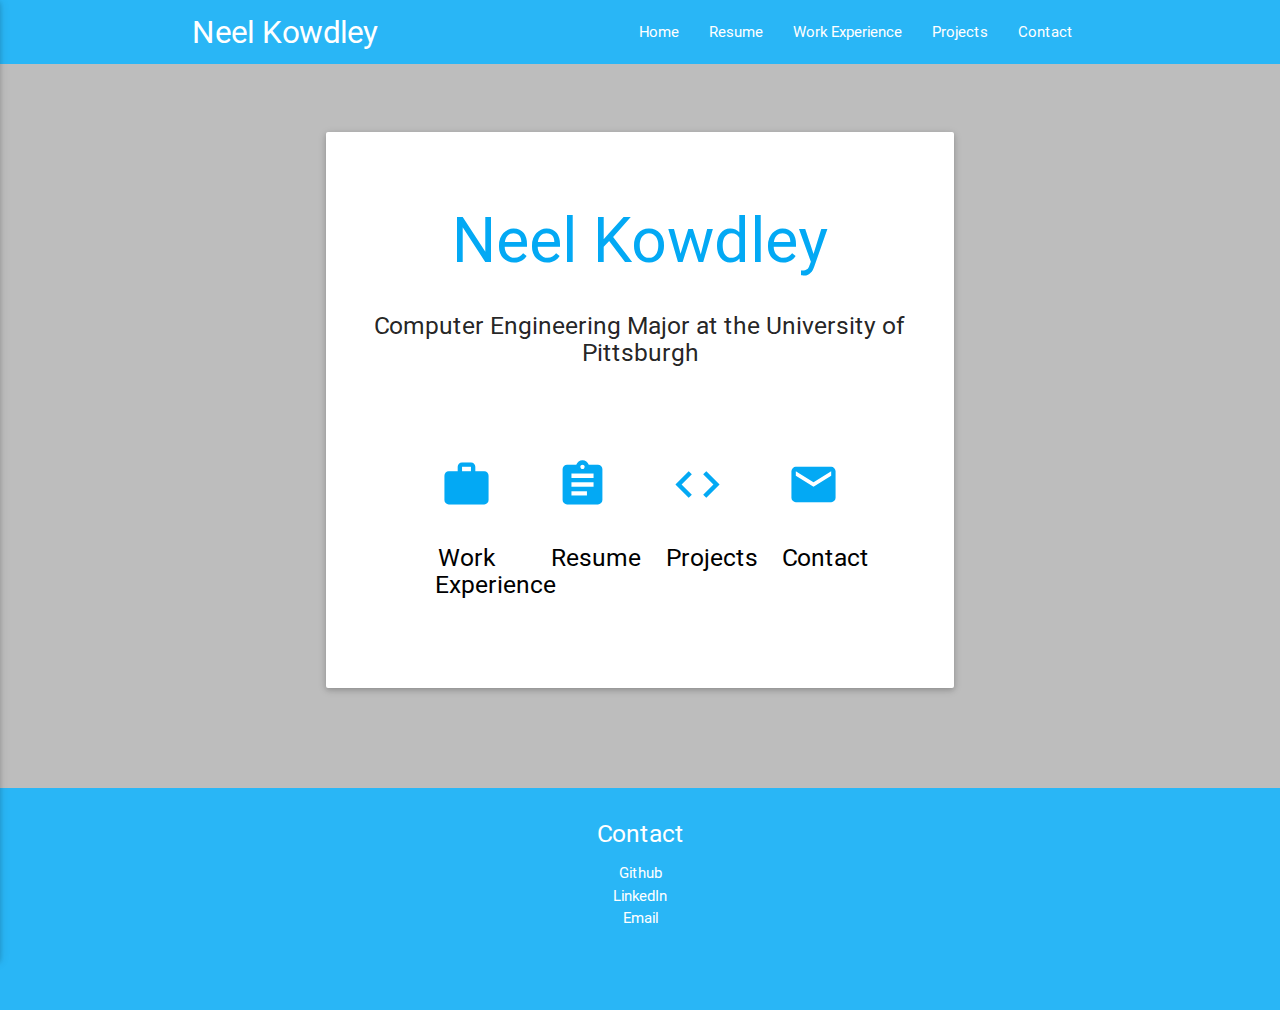
==== index.html @ 33ff18ab "try to fix buttons" ====
<!DOCTYPE html>
<html lang="en">
<head>
  <meta http-equiv="Content-Type" content="text/html; charset=UTF-8"/>
  <meta name="viewport" content="width=device-width, initial-scale=1, maximum-scale=1.0"/>
  <title>Neel Kowdley's Website</title>

  <!-- CSS  -->
  <link href="https://fonts.googleapis.com/icon?family=Material+Icons" rel="stylesheet" />
  <link href="css/materialize.css" type="text/css" rel="stylesheet" media="screen,projection"/>
  <link href="css/style.css" type="text/css" rel="stylesheet" media="screen,projection"/>
</head>
<body>
  <nav class="light-blue lighten-1" role="navigation" id="nav-bar">
    <div class="nav-wrapper container"><a id="logo-container" href="#" class="brand-logo">Neel Kowdley</a>
      <ul class="right hide-on-med-and-down">
        <li><a href="#" class="home-button">Home</a></li>
        <li><a href="Kowdley_Resume_05082016.pdf">Resume</a></li>
        <li><a href="#work" class="work-button">Work Experience</a></li>
        <li><a href="#project" class="project-button">Projects</a></li>
        <li><a href="#contact" class="contact-button">Contact</a></li>
      </ul>

      <ul id="nav-mobile" class="side-nav">
        <li><a href="#" class="home-button">Home</a></li>
        <li><a href="Kowdley_Resume_05082016.pdf">Resume</a></li>
        <li><a href="#work" class="work-button">Work Experience</a></li>
        <li><a href="#project" class="project-button">Projects</a></li>
        <li><a href="#contact" class="contact-button">Contact</a></li>
      </ul>
      <a href="#" data-activates="nav-mobile" class="button-collapse"><i class="material-icons">menu</i></a>
    </div>
  </nav>
  <div class="section no-pad-bot grey lighten-1" id="index-banner">
    <div class="container" id="content">
      <br />
      <br />
      <div class="row">
         <div class="col s12">
           <div class="card">
              <br />
             <div class="card-content">
               <h1 class="header center light-blue-text">Neel Kowdley</h1>
               <div class="row center">
                 <h5 class="header col s12 dark">Computer Engineering Major at the University of Pittsburgh</h5>
               </div>
             </div>
             <div class="container">
             <div class="section">
               <!--   Icon Section   -->
               <div class="row">
                 <div class="col s12 m3">
                   <a href="#work" class="work-button">
                   <div class="icon-block">
                     <h2 class="center light-blue-text"><i class="material-icons">work</i></h2>
                     <h5 class="center black-text">Work Experience</h5>
                   </div>
                   </a>
                </div>
                <div class="col s12 m3">
                <a href="Kowdley_Resume_05082016.pdf">
                   <div class="icon-block">
                     <h2 class="center light-blue-text"><i class="material-icons">assignment</i></h2>
                     <h5 class="center black-text">Resume</h5>
                   </div>
                 </a>
                 </div>
                 <div class="col s12 m3">
                   <a href="#projects" class="project-button">
                   <div class="icon-block">
                     <h2 class="center light-blue-text"><i class="material-icons">code</i></h2>
                     <h5 class="center black-text">Projects</h5>
                   </div>
                  </a>
                 </div>
                 <div class="col s12 m3">
                <a href="#contact" class="contact-button">
                   <div class="icon-block">
                     <h2 class="center light-blue-text"><i class="material-icons">email</i></h2>
                     <h5 class="center black-text">Contact</h5>
                   </div>
                </a>
                 </div>
               </div>
             </div>
             </div>
             <br />
             <br />
           </div>
         </div>
       </div>
    <br />
    <br />
  </div>
  <footer id="footer" class="page-footer light-blue lighten-1">
    <div class="container">
      <div class="row">
        <div class="center col l12 s12">
          <h5 class="white-text">Contact</h5>
          <ul>
            <li><a class="white-text" href="https://www.github.com/nkowdley">Github</a></li>
            <li><a class="white-text" href="https://www.linkedin.com/in/neel-kowdley-60859380">LinkedIn</a></li>
            <li><a class="white-text" href="mailto:nkowdley@gmail.com">Email</a></li>
          </ul>
        </div>
      </div>
    </div>
    <br />
    <br />
  </footer>
</div>
  <!--  Scripts-->
  <script src="https://code.jquery.com/jquery-2.1.1.min.js"></script>
  <script src="js/materialize.js"></script>
  <script src="js/init.js"></script>
  <script src="js/custom.js"></script>
  </body>
</html>
---- css/style.css ----
/* Custom Stylesheet */
/**
 * Use this file to override Materialize files so you can update
 * the core Materialize files in the future
 *
 * Made By MaterializeCSS.com
 */

.icon-block {
  padding: 0 15px;
}
.icon-block .material-icons {
	font-size: inherit;
}
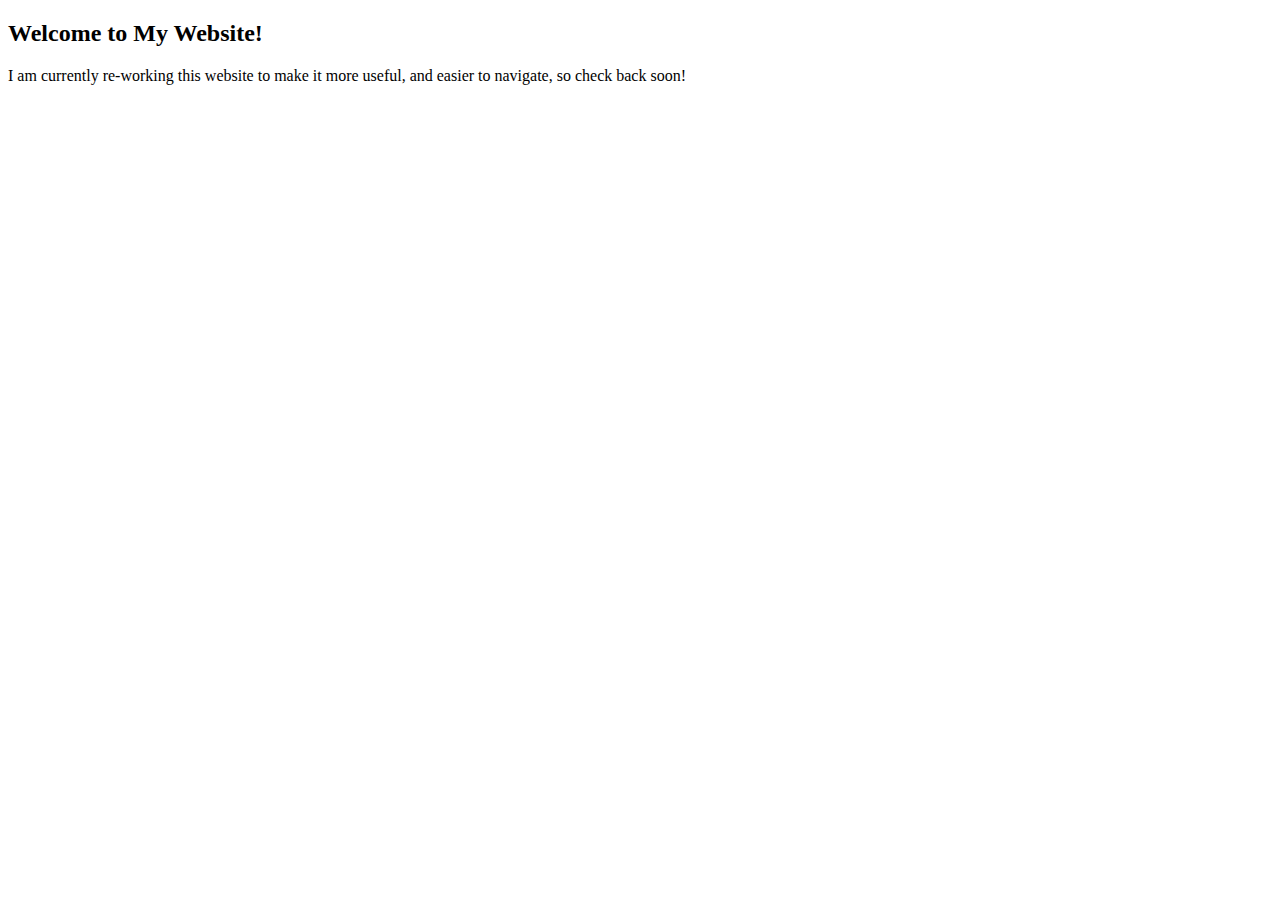
==== commit 10484112: "add blank index file" ====
--- a/index.html
+++ b/index.html
@@ -1,118 +1,13 @@
 <!DOCTYPE html>
-<html lang="en">
-<head>
-  <meta http-equiv="Content-Type" content="text/html; charset=UTF-8"/>
-  <meta name="viewport" content="width=device-width, initial-scale=1, maximum-scale=1.0"/>
-  <title>Neel Kowdley's Website</title>
-
-  <!-- CSS  -->
-  <link href="https://fonts.googleapis.com/icon?family=Material+Icons" rel="stylesheet" />
-  <link href="css/materialize.css" type="text/css" rel="stylesheet" media="screen,projection"/>
-  <link href="css/style.css" type="text/css" rel="stylesheet" media="screen,projection"/>
-</head>
-<body>
-  <nav class="light-blue lighten-1" role="navigation" id="nav-bar">
-    <div class="nav-wrapper container"><a id="logo-container" href="#" class="brand-logo">Neel Kowdley</a>
-      <ul class="right hide-on-med-and-down">
-        <li><a href="#" class="home-button">Home</a></li>
-        <li><a href="Kowdley_Resume_05082016.pdf">Resume</a></li>
-        <li><a href="#work" class="work-button">Work Experience</a></li>
-        <li><a href="#project" class="project-button">Projects</a></li>
-        <li><a href="#contact" class="contact-button">Contact</a></li>
-      </ul>
-
-      <ul id="nav-mobile" class="side-nav">
-        <li><a href="#" class="home-button">Home</a></li>
-        <li><a href="Kowdley_Resume_05082016.pdf">Resume</a></li>
-        <li><a href="#work" class="work-button">Work Experience</a></li>
-        <li><a href="#project" class="project-button">Projects</a></li>
-        <li><a href="#contact" class="contact-button">Contact</a></li>
-      </ul>
-      <a href="#" data-activates="nav-mobile" class="button-collapse"><i class="material-icons">menu</i></a>
-    </div>
-  </nav>
-  <div class="section no-pad-bot grey lighten-1" id="index-banner">
-    <div class="container" id="content">
-      <br />
-      <br />
-      <div class="row">
-         <div class="col s12">
-           <div class="card">
-              <br />
-             <div class="card-content">
-               <h1 class="header center light-blue-text">Neel Kowdley</h1>
-               <div class="row center">
-                 <h5 class="header col s12 dark">Computer Engineering Major at the University of Pittsburgh</h5>
-               </div>
-             </div>
-             <div class="container">
-             <div class="section">
-               <!--   Icon Section   -->
-               <div class="row">
-                 <div class="col s12 m3">
-                   <a href="#work" class="work-button">
-                   <div class="icon-block">
-                     <h2 class="center light-blue-text"><i class="material-icons">work</i></h2>
-                     <h5 class="center black-text">Work Experience</h5>
-                   </div>
-                   </a>
-                </div>
-                <div class="col s12 m3">
-                <a href="Kowdley_Resume_05082016.pdf">
-                   <div class="icon-block">
-                     <h2 class="center light-blue-text"><i class="material-icons">assignment</i></h2>
-                     <h5 class="center black-text">Resume</h5>
-                   </div>
-                 </a>
-                 </div>
-                 <div class="col s12 m3">
-                   <a href="#projects" class="project-button">
-                   <div class="icon-block">
-                     <h2 class="center light-blue-text"><i class="material-icons">code</i></h2>
-                     <h5 class="center black-text">Projects</h5>
-                   </div>
-                  </a>
-                 </div>
-                 <div class="col s12 m3">
-                <a href="#contact" class="contact-button">
-                   <div class="icon-block">
-                     <h2 class="center light-blue-text"><i class="material-icons">email</i></h2>
-                     <h5 class="center black-text">Contact</h5>
-                   </div>
-                </a>
-                 </div>
-               </div>
-             </div>
-             </div>
-             <br />
-             <br />
-           </div>
-         </div>
-       </div>
-    <br />
-    <br />
-  </div>
-  <footer id="footer" class="page-footer light-blue lighten-1">
-    <div class="container">
-      <div class="row">
-        <div class="center col l12 s12">
-          <h5 class="white-text">Contact</h5>
-          <ul>
-            <li><a class="white-text" href="https://www.github.com/nkowdley">Github</a></li>
-            <li><a class="white-text" href="https://www.linkedin.com/in/neel-kowdley-60859380">LinkedIn</a></li>
-            <li><a class="white-text" href="mailto:nkowdley@gmail.com">Email</a></li>
-          </ul>
-        </div>
-      </div>
-    </div>
-    <br />
-    <br />
-  </footer>
-</div>
-  <!--  Scripts-->
-  <script src="https://code.jquery.com/jquery-2.1.1.min.js"></script>
-  <script src="js/materialize.js"></script>
-  <script src="js/init.js"></script>
-  <script src="js/custom.js"></script>
-  </body>
-</html>
+<html>
+    <head>
+        <title>
+            Neel Kowdley's Website
+        </title>
+        <!--<link rel="stylesheet" href="/stylesheet.css">-->
+    </head>
+    <body>
+        <h2>Welcome to My Website!</h2>
+        <p>I am currently re-working this website to make it more useful, and easier to navigate, so check back soon!</p>
+    </body>
+</html>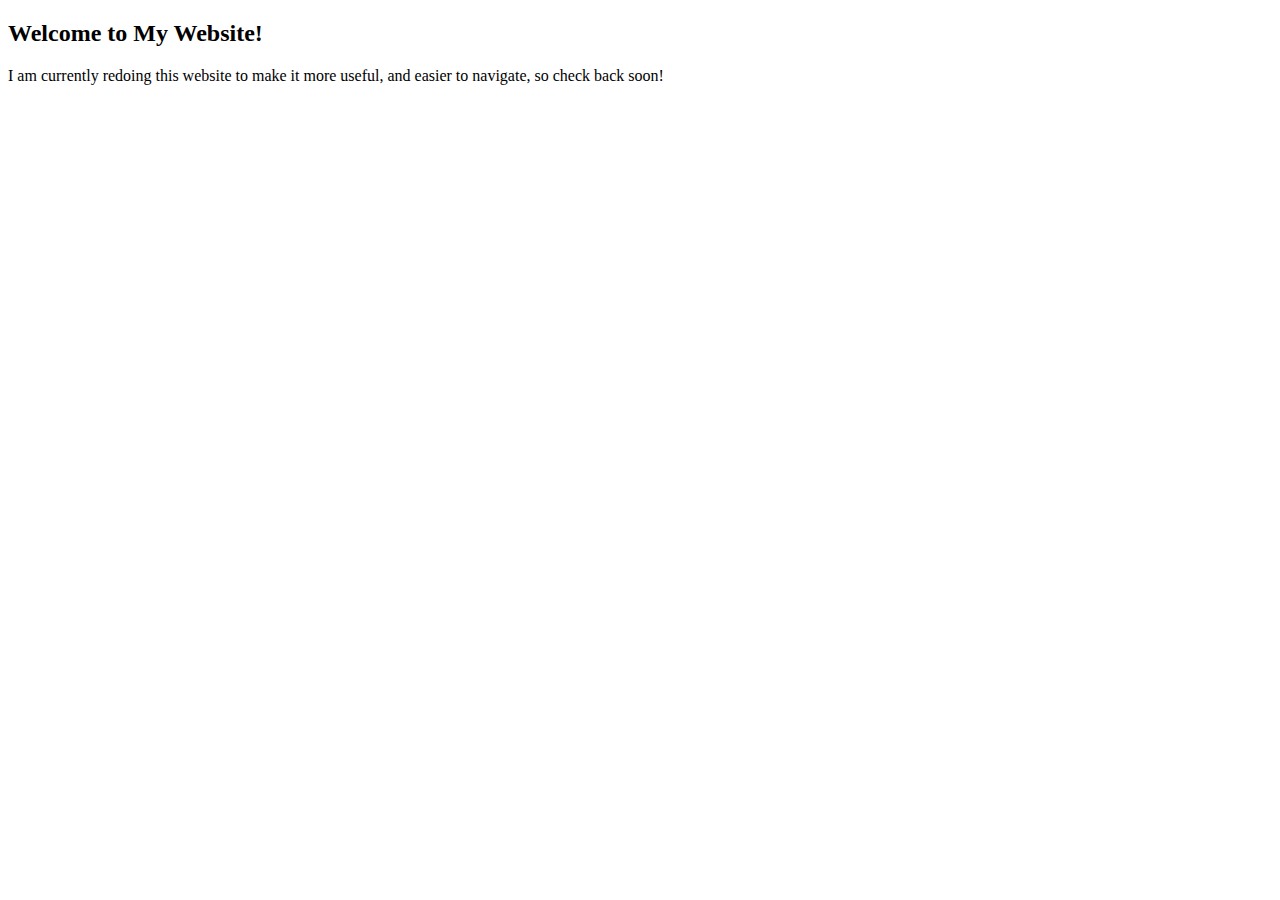
==== commit 7d04b2b3: "change re-working to redoing" ====
--- a/index.html
+++ b/index.html
@@ -8,6 +8,6 @@
     </head>
     <body>
         <h2>Welcome to My Website!</h2>
-        <p>I am currently re-working this website to make it more useful, and easier to navigate, so check back soon!</p>
+        <p>I am currently redoing this website to make it more useful, and easier to navigate, so check back soon!</p>
     </body>
 </html>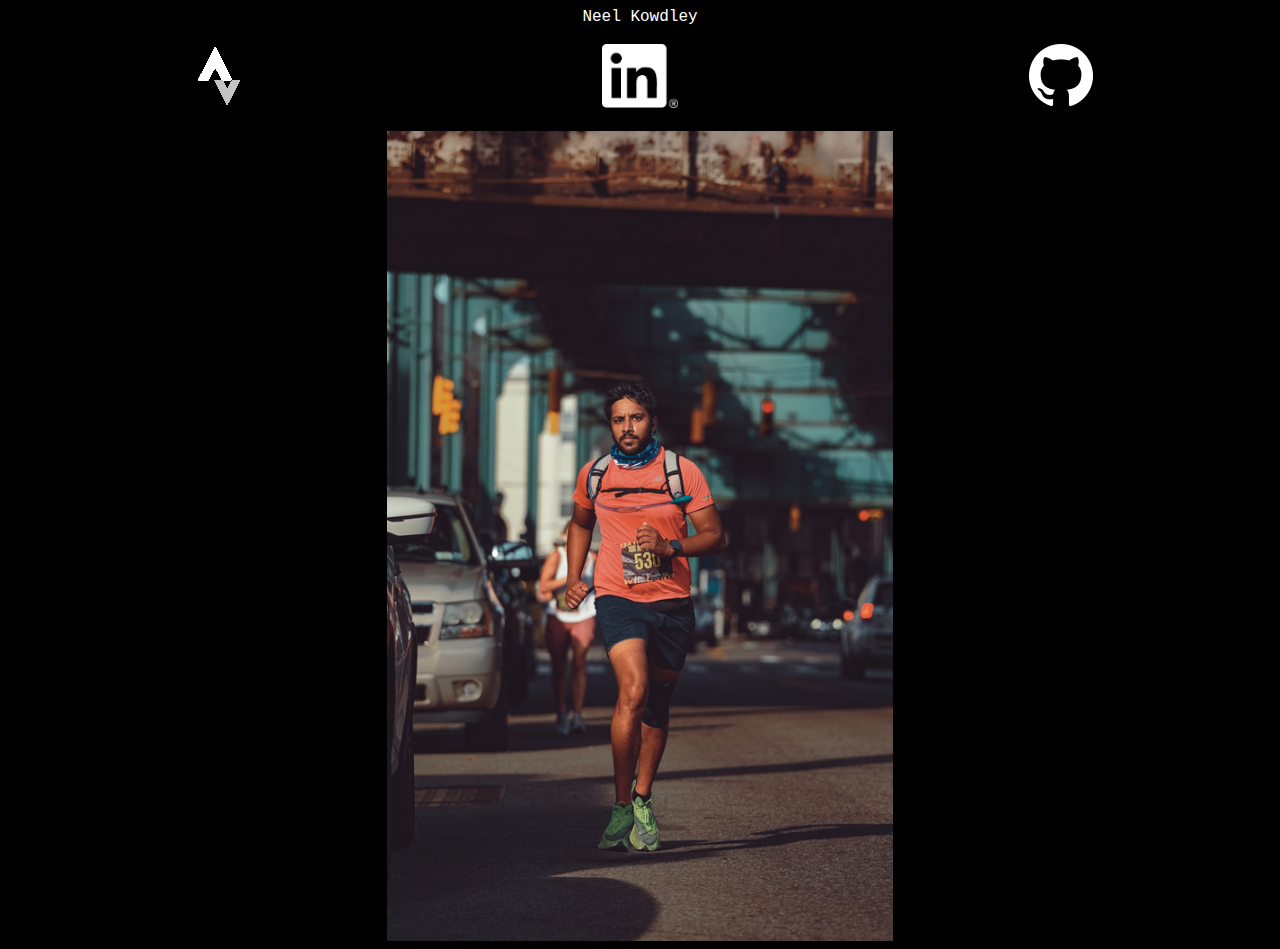
==== commit 64a8da1d: "test" ====
--- a/index.html
+++ b/index.html
@@ -1,13 +1,21 @@
-<!DOCTYPE html>
-<html>
-    <head>
-        <title>
-            Neel Kowdley's Website
-        </title>
-        <!--<link rel="stylesheet" href="/stylesheet.css">-->
-    </head>
-    <body>
-        <h2>Welcome to My Website!</h2>
-        <p>I am currently redoing this website to make it more useful, and easier to navigate, so check back soon!</p>
-    </body>
-</html>+<!DOCTYPE html>
+<html>
+    <head>
+        <title>
+            iamneel.com
+        </title>
+        <link rel="stylesheet" href="stylesheet.css">
+    </head>
+    <body class="text-center">
+      Neel Kowdley
+    <br>
+    <br>
+      <div class = "container">
+        <div> <a href="https://www.strava.com/athletes/9828200" ><img class ="img-icon" src="strava-icon.png" /> </a> </div>
+       <div> <a href="https://www.linkedin.com/in/nkowdley"><img class ="img-icon" src="LI-In-Bug.png" /></a> </div>
+         <div> <a href="https://www.github.com/nkowdley"><img class="img-icon" src="GitHub-Mark-Light-64px.png" /></a> </div>
+      </div>
+      <br>
+      <img class="img-center" src="race-img.jpeg" />
+    </body>
+</html>
--- a/stylesheet.css
+++ b/stylesheet.css
@@ -0,0 +1,28 @@
+body {background-color: black;
+      color: white;
+      font-family: 'Courier New', monospace;}
+
+  .text-center {
+        text-align: center;
+      }
+
+.img-center {
+        display: block;
+        margin-left: auto;
+        margin-right: auto;
+        max-width:100vw;
+        max-height: 90vh;
+        margin:auto;
+      }
+
+.container {
+        display: grid;
+        grid-template-columns: repeat(auto-fit, minmax(100px, 1fr));
+      }
+
+.img-icon {
+  height: 64px;
+  margin:auto;
+  margin-left: auto;
+  margin-right: auto;
+}
